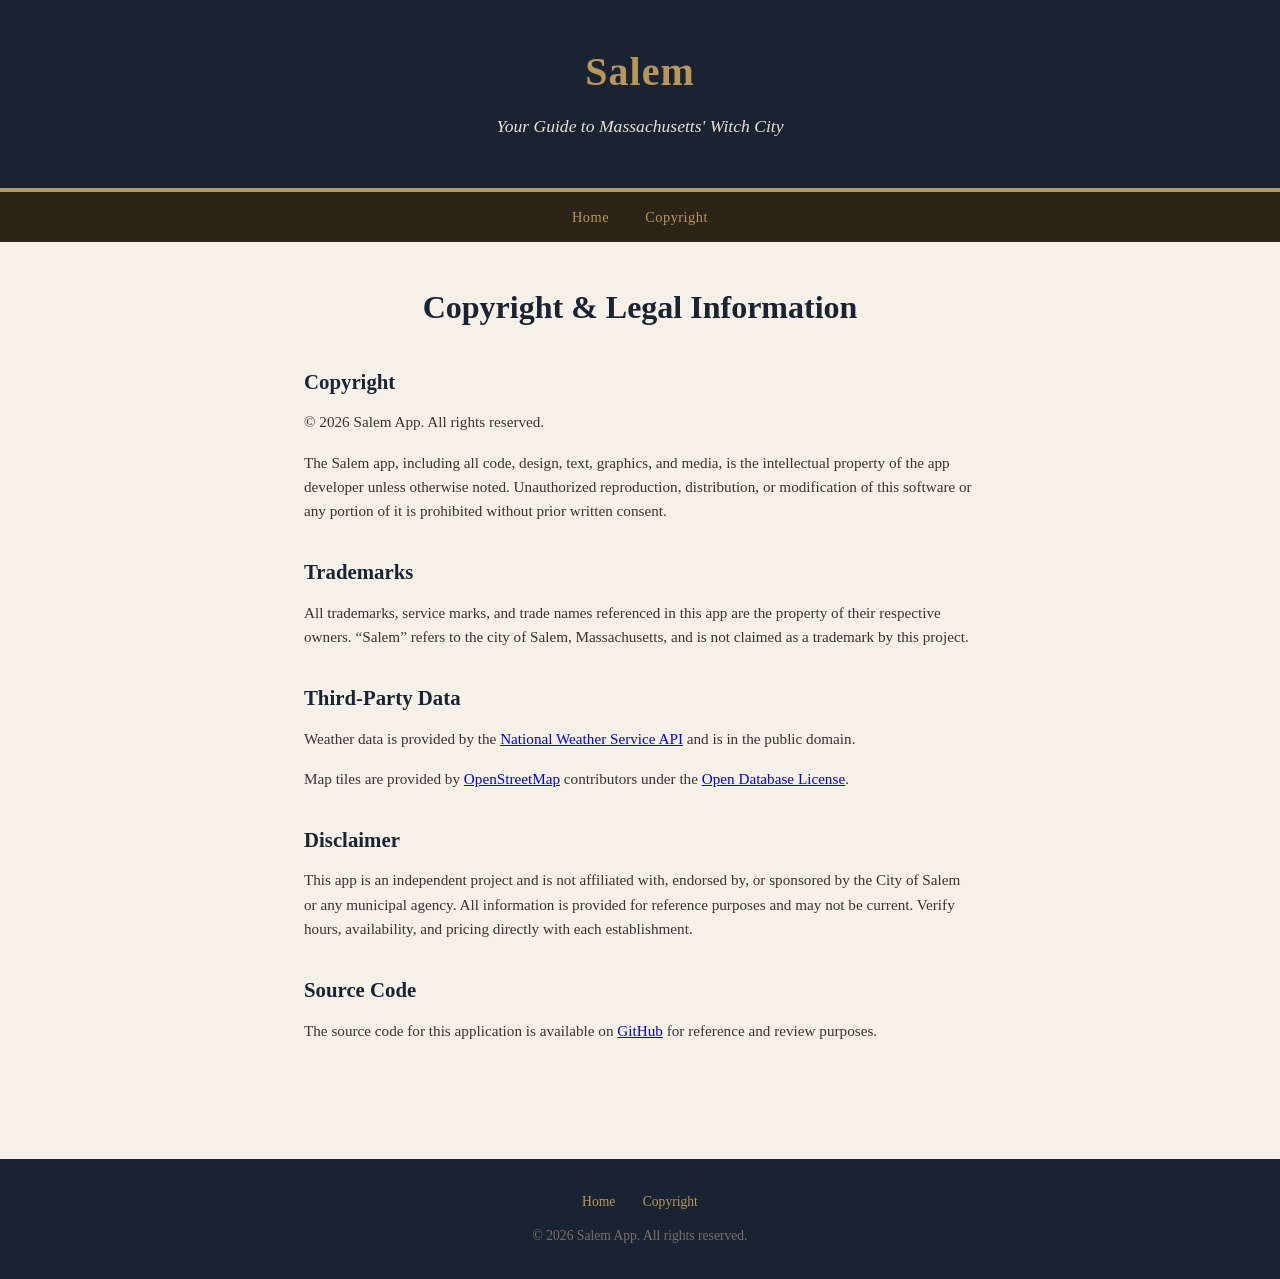
==== copyright.html @ 4abef543 "Initial commit — Salem app website" ====
<!DOCTYPE html>
<html lang="en">
<head>
    <meta charset="UTF-8">
    <meta name="viewport" content="width=device-width, initial-scale=1.0">
    <title>Copyright — Salem App</title>
    <link rel="stylesheet" href="css/style.css">
</head>
<body>

<header>
    <div class="container">
        <h1>Salem</h1>
        <p class="subtitle">Your Guide to Massachusetts' Witch City</p>
    </div>
</header>

<nav>
    <a href="index.html">Home</a>
    <a href="copyright.html">Copyright</a>
</nav>

<div class="legal-content">
    <h1>Copyright &amp; Legal Information</h1>

    <h2>Copyright</h2>
    <p>&copy; 2026 Salem App. All rights reserved.</p>
    <p>
        The Salem app, including all code, design, text, graphics, and media,
        is the intellectual property of the app developer unless otherwise noted.
        Unauthorized reproduction, distribution, or modification of this software
        or any portion of it is prohibited without prior written consent.
    </p>

    <h2>Trademarks</h2>
    <p>
        All trademarks, service marks, and trade names referenced in this app
        are the property of their respective owners. &ldquo;Salem&rdquo; refers
        to the city of Salem, Massachusetts, and is not claimed as a trademark
        by this project.
    </p>

    <h2>Third-Party Data</h2>
    <p>
        Weather data is provided by the
        <a href="https://www.weather.gov/documentation/services-web-api" target="_blank" rel="noopener">National Weather Service API</a>
        and is in the public domain.
    </p>
    <p>
        Map tiles are provided by
        <a href="https://www.openstreetmap.org/" target="_blank" rel="noopener">OpenStreetMap</a>
        contributors under the
        <a href="https://opendatacommons.org/licenses/odbl/" target="_blank" rel="noopener">Open Database License</a>.
    </p>

    <h2>Disclaimer</h2>
    <p>
        This app is an independent project and is not affiliated with, endorsed by,
        or sponsored by the City of Salem or any municipal agency. All information
        is provided for reference purposes and may not be current. Verify hours,
        availability, and pricing directly with each establishment.
    </p>

    <h2>Source Code</h2>
    <p>
        The source code for this application is available on
        <a href="https://github.com/nx-mod/salem" target="_blank" rel="noopener">GitHub</a>
        for reference and review purposes.
    </p>

</div>

<footer>
    <div class="container">
        <div class="links">
            <a href="index.html">Home</a>
            <a href="copyright.html">Copyright</a>
        </div>
        <p>&copy; 2026 Salem App. All rights reserved.</p>
    </div>
</footer>

</body>
</html>
---- css/style.css ----
*, *::before, *::after { box-sizing: border-box; margin: 0; padding: 0; }

:root {
    --navy: #1a2332;
    --gold: #b8975a;
    --cream: #f5f0e8;
    --warm-gray: #e8e0d4;
    --dark: #2c2416;
    --text: #3a3330;
    --text-light: #7a7068;
    --white: #ffffff;
}

html { scroll-behavior: smooth; }

body {
    font-family: Georgia, 'Times New Roman', Times, serif;
    color: var(--text);
    background: var(--cream);
    line-height: 1.6;
}

.container {
    max-width: 960px;
    margin: 0 auto;
    padding: 0 24px;
}

/* Header */
header {
    background: var(--navy);
    color: var(--cream);
    padding: 40px 0 48px;
    text-align: center;
    border-bottom: 4px solid var(--gold);
}

header h1 {
    font-size: 2.5rem;
    font-weight: 700;
    letter-spacing: 1px;
    color: var(--gold);
    margin-bottom: 8px;
}

header .subtitle {
    font-size: 1.1rem;
    color: var(--warm-gray);
    font-style: italic;
}

header .tagline {
    margin-top: 12px;
    font-size: 0.95rem;
    color: var(--text-light);
    letter-spacing: 0.5px;
}

/* Navigation */
nav {
    background: var(--dark);
    text-align: center;
    padding: 12px 0;
}

nav a {
    color: var(--gold);
    text-decoration: none;
    margin: 0 16px;
    font-size: 0.9rem;
    letter-spacing: 0.5px;
    transition: color 0.2s;
}

nav a:hover { color: var(--cream); }

/* Sections */
section { padding: 60px 0; }

section:nth-child(even) { background: var(--warm-gray); }

.section-title {
    font-size: 1.8rem;
    color: var(--navy);
    margin-bottom: 8px;
    text-align: center;
}

.section-subtitle {
    text-align: center;
    color: var(--text-light);
    font-style: italic;
    margin-bottom: 40px;
    font-size: 0.95rem;
}

/* Feature grid */
.feature-grid {
    display: grid;
    grid-template-columns: repeat(auto-fit, minmax(260px, 1fr));
    gap: 24px;
}

.feature-card {
    background: var(--white);
    padding: 32px 24px;
    border-radius: 8px;
    text-align: center;
    box-shadow: 0 2px 8px rgba(0,0,0,0.06);
    border: 1px solid var(--warm-gray);
}

.feature-card .icon { font-size: 2rem; margin-bottom: 12px; }

.feature-card h3 {
    font-size: 1.1rem;
    color: var(--navy);
    margin-bottom: 8px;
}

.feature-card p {
    font-size: 0.9rem;
    color: var(--text-light);
}

/* Category list */
.category-list {
    display: grid;
    grid-template-columns: repeat(auto-fit, minmax(180px, 1fr));
    gap: 12px;
    list-style: none;
}

.category-list li {
    background: var(--white);
    padding: 12px 16px;
    border-radius: 6px;
    text-align: center;
    font-size: 0.9rem;
    border: 1px solid var(--warm-gray);
    color: var(--text);
}

/* Download */
.download-buttons {
    display: flex;
    gap: 16px;
    justify-content: center;
    flex-wrap: wrap;
    margin-top: 24px;
}

.btn {
    display: inline-block;
    padding: 14px 36px;
    border-radius: 6px;
    text-decoration: none;
    font-size: 1rem;
    font-weight: 600;
    transition: all 0.2s;
    font-family: inherit;
}

.btn-primary {
    background: var(--navy);
    color: var(--cream);
    border: 2px solid var(--navy);
}

.btn-primary:hover {
    background: #243042;
    color: var(--gold);
}

.btn-secondary {
    background: transparent;
    color: var(--navy);
    border: 2px solid var(--navy);
}

.btn-secondary:hover {
    background: var(--navy);
    color: var(--cream);
}

/* Footer */
footer {
    background: var(--navy);
    color: var(--text-light);
    text-align: center;
    padding: 32px 0;
    font-size: 0.85rem;
}

footer a {
    color: var(--gold);
    text-decoration: none;
}

footer a:hover { text-decoration: underline; }

footer .links { margin-bottom: 12px; }

footer .links a { margin: 0 12px; }

/* Legal pages */
.legal-content {
    max-width: 720px;
    margin: 40px auto;
    padding: 0 24px 60px;
}

.legal-content h1 {
    font-size: 2rem;
    color: var(--navy);
    margin-bottom: 24px;
    text-align: center;
}

.legal-content h2 {
    font-size: 1.3rem;
    color: var(--navy);
    margin: 32px 0 12px;
}

.legal-content p {
    margin-bottom: 16px;
    font-size: 0.95rem;
}

.legal-content ul {
    margin: 8px 0 16px 24px;
    font-size: 0.95rem;
}

.legal-content li { margin-bottom: 6px; }

/* Responsive */
@media (max-width: 600px) {
    header h1 { font-size: 1.8rem; }
    nav a { margin: 0 10px; font-size: 0.8rem; }
    section { padding: 40px 0; }
    .section-title { font-size: 1.4rem; }
}
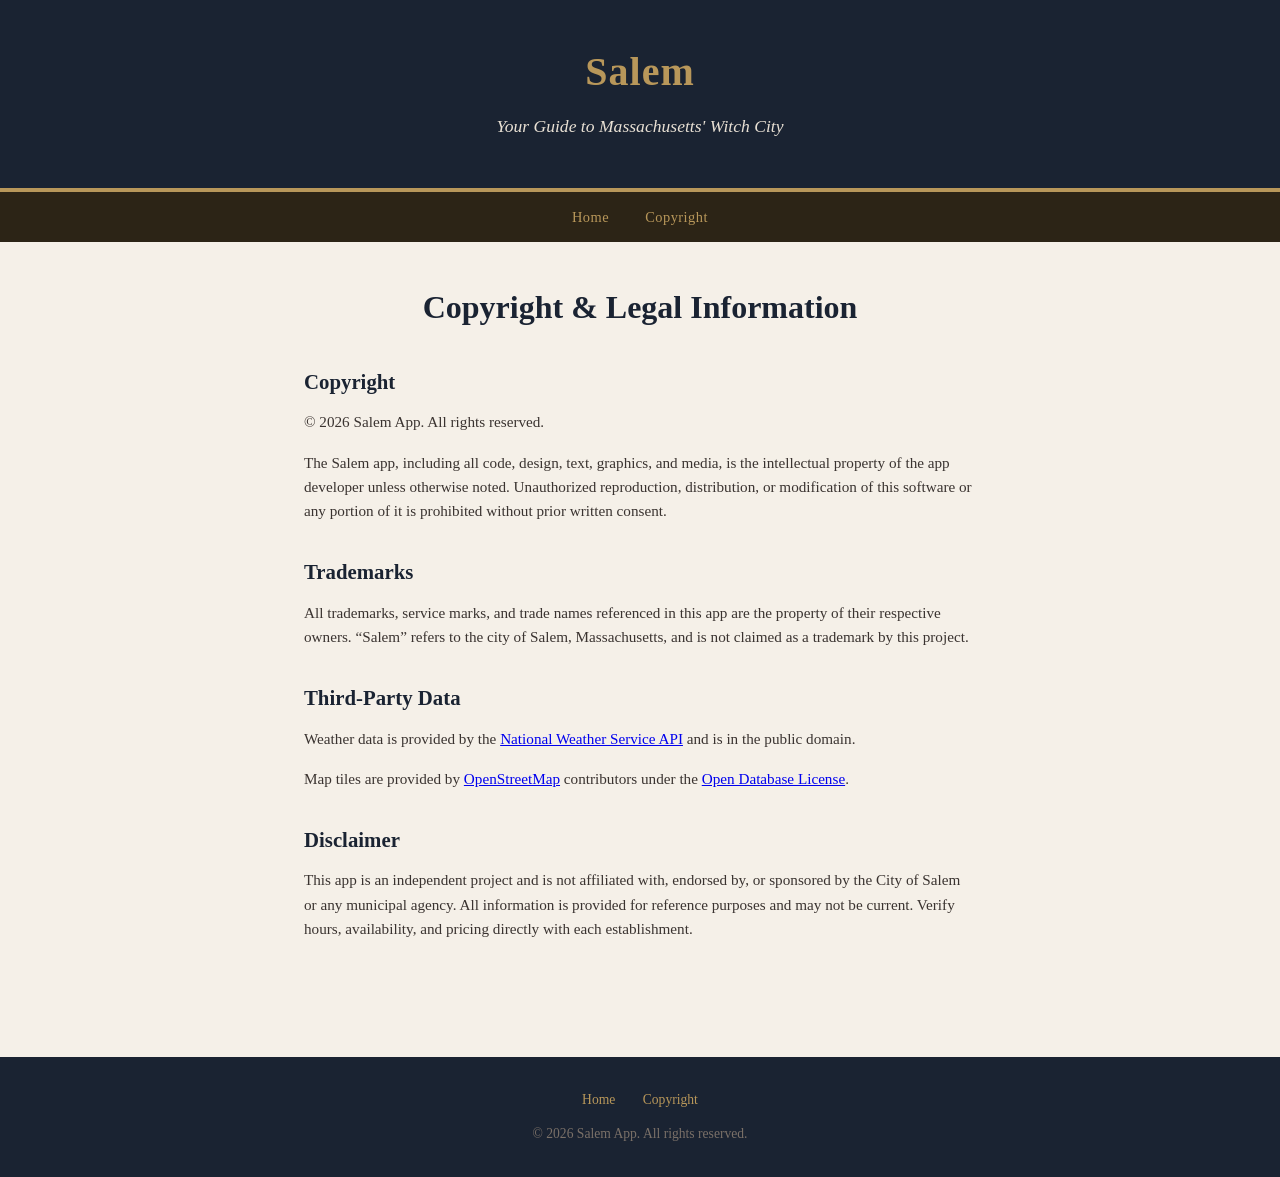
==== commit a6b77fc6: "Remove GitHub/source code references from site" ====
--- a/copyright.html
+++ b/copyright.html
@@ -61,13 +61,6 @@
         availability, and pricing directly with each establishment.
     </p>
 
-    <h2>Source Code</h2>
-    <p>
-        The source code for this application is available on
-        <a href="https://github.com/nx-mod/salem" target="_blank" rel="noopener">GitHub</a>
-        for reference and review purposes.
-    </p>
-
 </div>
 
 <footer>
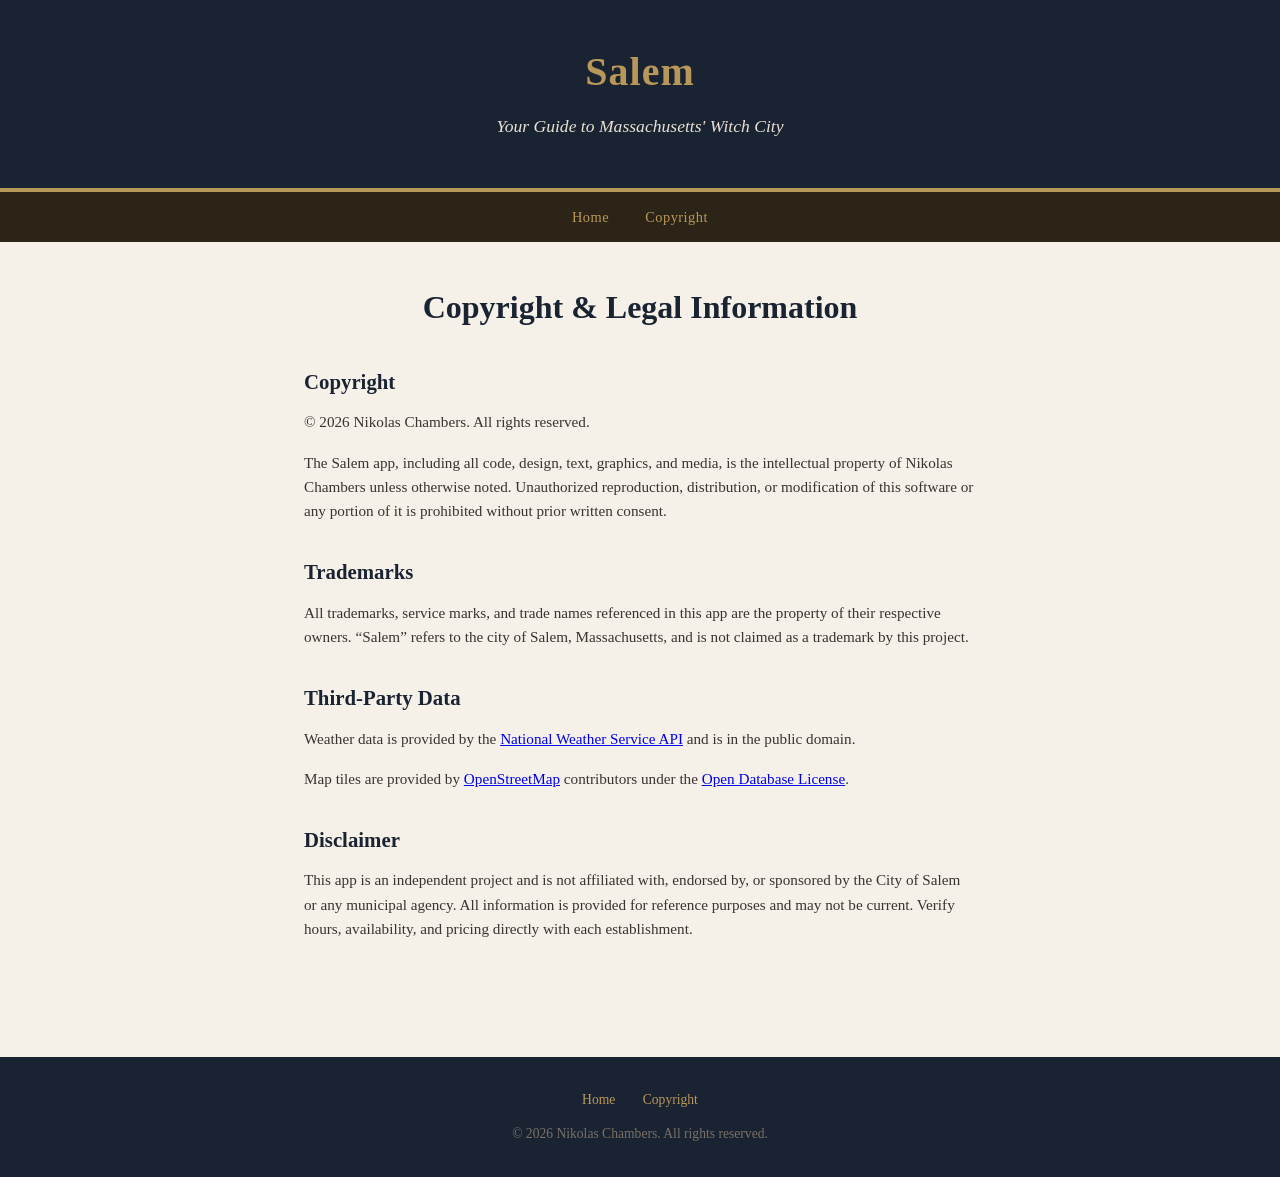
==== commit 8350da33: "Update copyright to Nikolas Chambers, fix stale nx-mod GitHub link, expand privacy policy detail" ====
--- a/copyright.html
+++ b/copyright.html
@@ -24,10 +24,10 @@
     <h1>Copyright &amp; Legal Information</h1>
 
     <h2>Copyright</h2>
-    <p>&copy; 2026 Salem App. All rights reserved.</p>
+    <p>&copy; 2026 Nikolas Chambers. All rights reserved.</p>
     <p>
         The Salem app, including all code, design, text, graphics, and media,
-        is the intellectual property of the app developer unless otherwise noted.
+        is the intellectual property of Nikolas Chambers unless otherwise noted.
         Unauthorized reproduction, distribution, or modification of this software
         or any portion of it is prohibited without prior written consent.
     </p>
@@ -69,7 +69,7 @@
             <a href="index.html">Home</a>
             <a href="copyright.html">Copyright</a>
         </div>
-        <p>&copy; 2026 Salem App. All rights reserved.</p>
+        <p>&copy; 2026 Nikolas Chambers. All rights reserved.</p>
     </div>
 </footer>
 
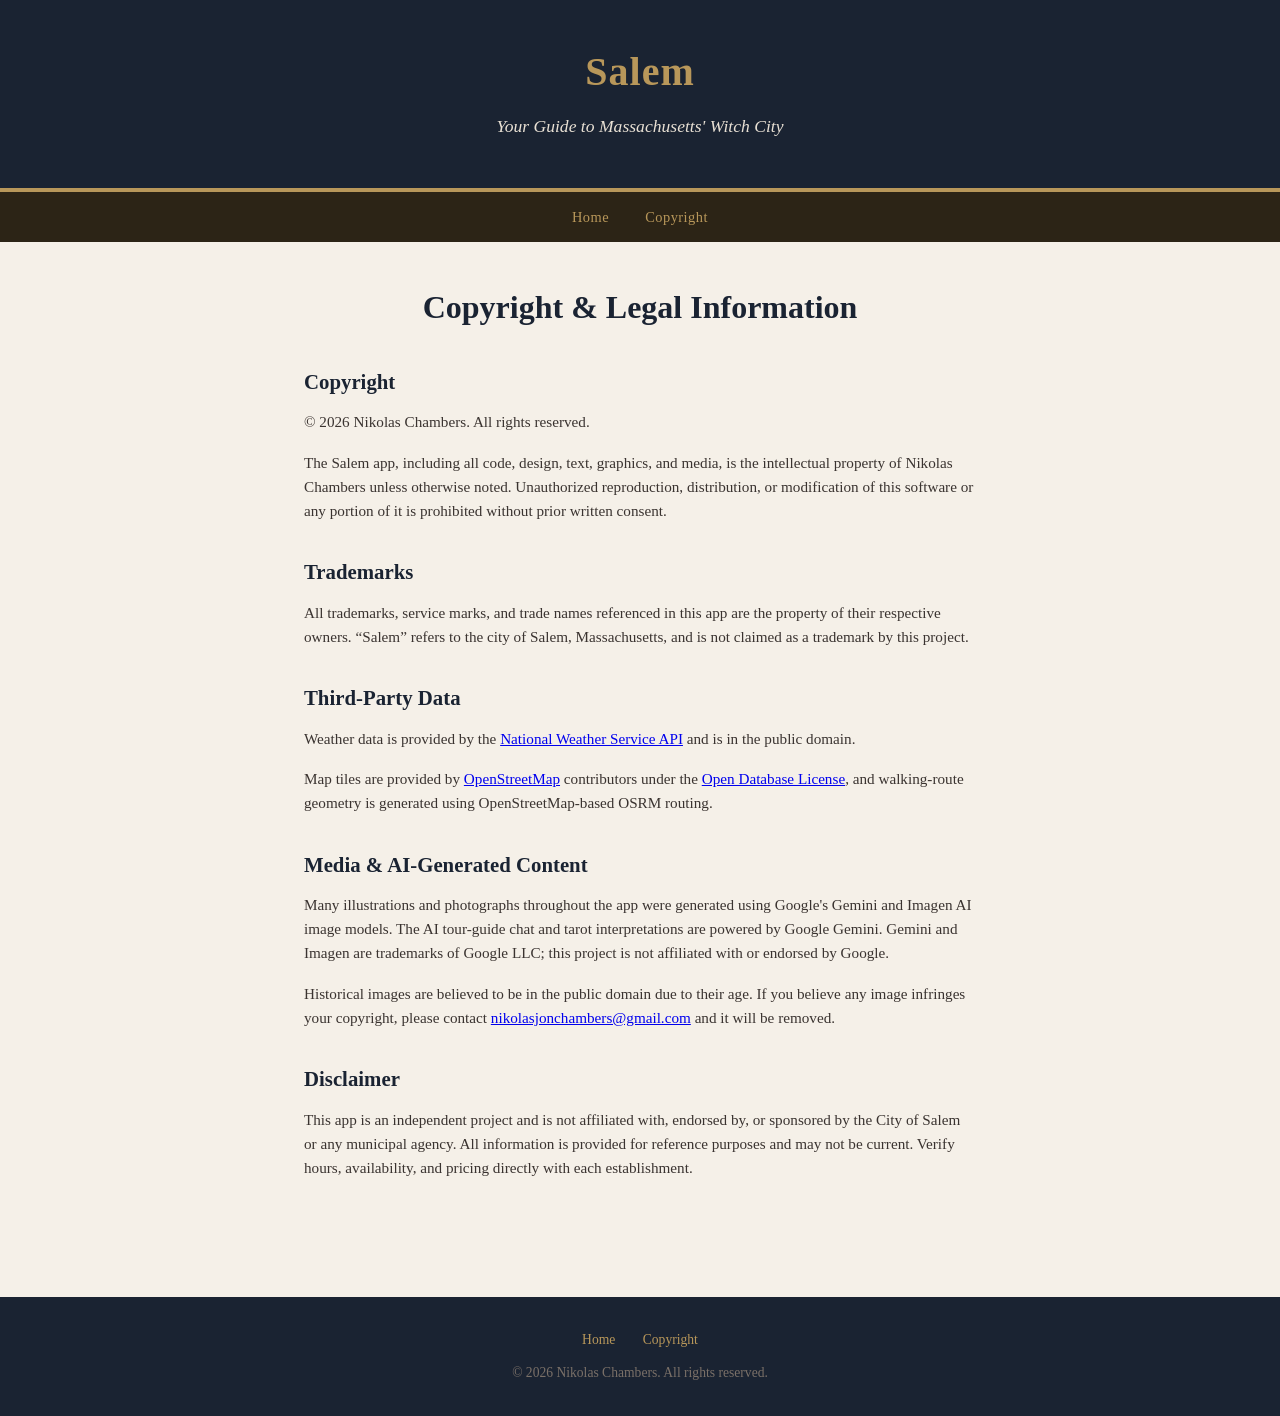
==== commit 2e2c437d: "Sync legal pages with app: accurate AI/location disclosures, OSRM routing, AI-generated media Co-Aut" ====
--- a/copyright.html
+++ b/copyright.html
@@ -50,7 +50,22 @@
         Map tiles are provided by
         <a href="https://www.openstreetmap.org/" target="_blank" rel="noopener">OpenStreetMap</a>
         contributors under the
-        <a href="https://opendatacommons.org/licenses/odbl/" target="_blank" rel="noopener">Open Database License</a>.
+        <a href="https://opendatacommons.org/licenses/odbl/" target="_blank" rel="noopener">Open Database License</a>,
+        and walking-route geometry is generated using OpenStreetMap-based OSRM routing.
+    </p>
+
+    <h2>Media &amp; AI-Generated Content</h2>
+    <p>
+        Many illustrations and photographs throughout the app were generated using
+        Google's Gemini and Imagen AI image models. The AI tour-guide chat and tarot
+        interpretations are powered by Google Gemini. Gemini and Imagen are trademarks
+        of Google LLC; this project is not affiliated with or endorsed by Google.
+    </p>
+    <p>
+        Historical images are believed to be in the public domain due to their age.
+        If you believe any image infringes your copyright, please contact
+        <a href="mailto:nikolasjonchambers@gmail.com">nikolasjonchambers@gmail.com</a>
+        and it will be removed.
     </p>
 
     <h2>Disclaimer</h2>
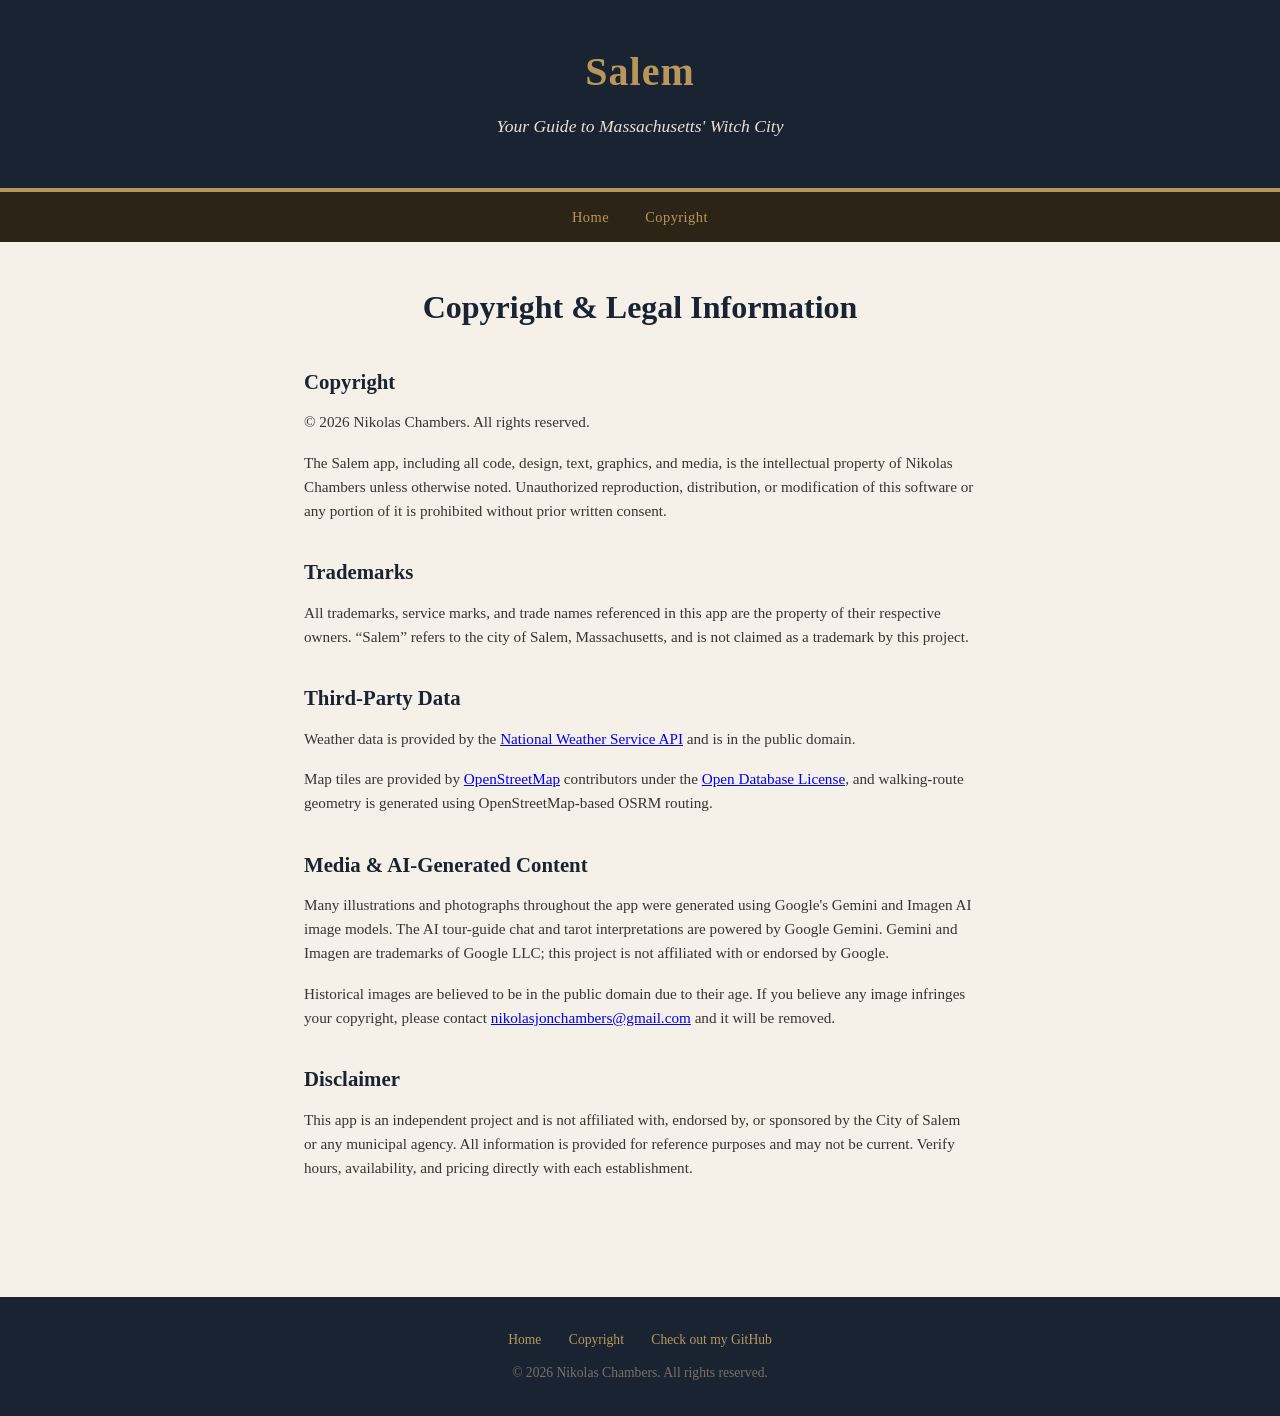
==== commit 1748d61d: "Add link to personal GitHub Pages site in footer" ====
--- a/copyright.html
+++ b/copyright.html
@@ -83,6 +83,7 @@
         <div class="links">
             <a href="index.html">Home</a>
             <a href="copyright.html">Copyright</a>
+            <a href="https://nikolas-chambers.github.io/nikolas-chambers-site/">Check out my GitHub</a>
         </div>
         <p>&copy; 2026 Nikolas Chambers. All rights reserved.</p>
     </div>
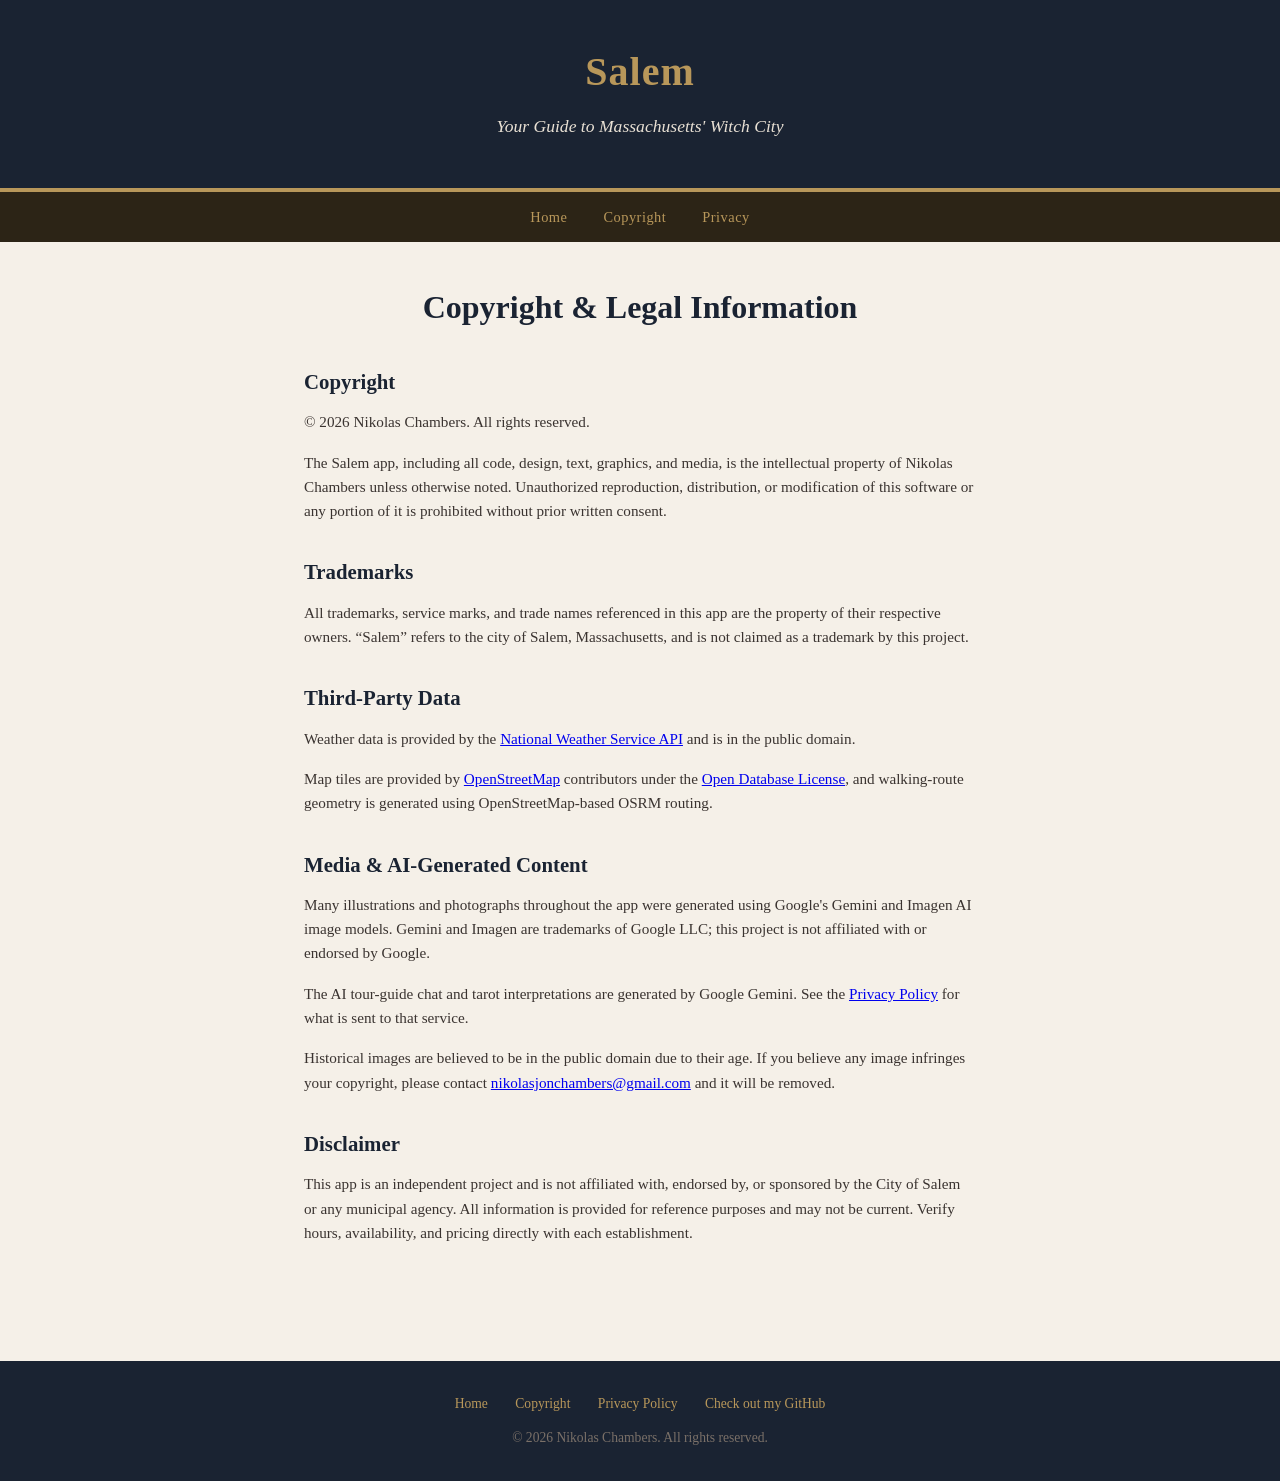
==== commit 49fe3f84: "Sync legal pages with the app: Gemini-only AI, weather translation, reachable privacy link - The AI " ====
--- a/copyright.html
+++ b/copyright.html
@@ -18,6 +18,7 @@
 <nav>
     <a href="index.html">Home</a>
     <a href="copyright.html">Copyright</a>
+    <a href="privacy.html">Privacy</a>
 </nav>
 
 <div class="legal-content">
@@ -57,9 +58,13 @@
     <h2>Media &amp; AI-Generated Content</h2>
     <p>
         Many illustrations and photographs throughout the app were generated using
-        Google's Gemini and Imagen AI image models. The AI tour-guide chat and tarot
-        interpretations are powered by Google Gemini. Gemini and Imagen are trademarks
+        Google's Gemini and Imagen AI image models. Gemini and Imagen are trademarks
         of Google LLC; this project is not affiliated with or endorsed by Google.
+    </p>
+    <p>
+        The AI tour-guide chat and tarot interpretations are generated by Google
+        Gemini. See the <a href="privacy.html">Privacy Policy</a> for what is sent
+        to that service.
     </p>
     <p>
         Historical images are believed to be in the public domain due to their age.
@@ -83,6 +88,7 @@
         <div class="links">
             <a href="index.html">Home</a>
             <a href="copyright.html">Copyright</a>
+            <a href="privacy.html">Privacy Policy</a>
             <a href="https://nikolas-chambers.github.io/nikolas-chambers-site/">Check out my GitHub</a>
         </div>
         <p>&copy; 2026 Nikolas Chambers. All rights reserved.</p>
--- a/css/style.css
+++ b/css/style.css
@@ -159,6 +159,7 @@
     font-weight: 600;
     transition: all 0.2s;
     font-family: inherit;
+    cursor: pointer;
 }
 
 .btn-primary {
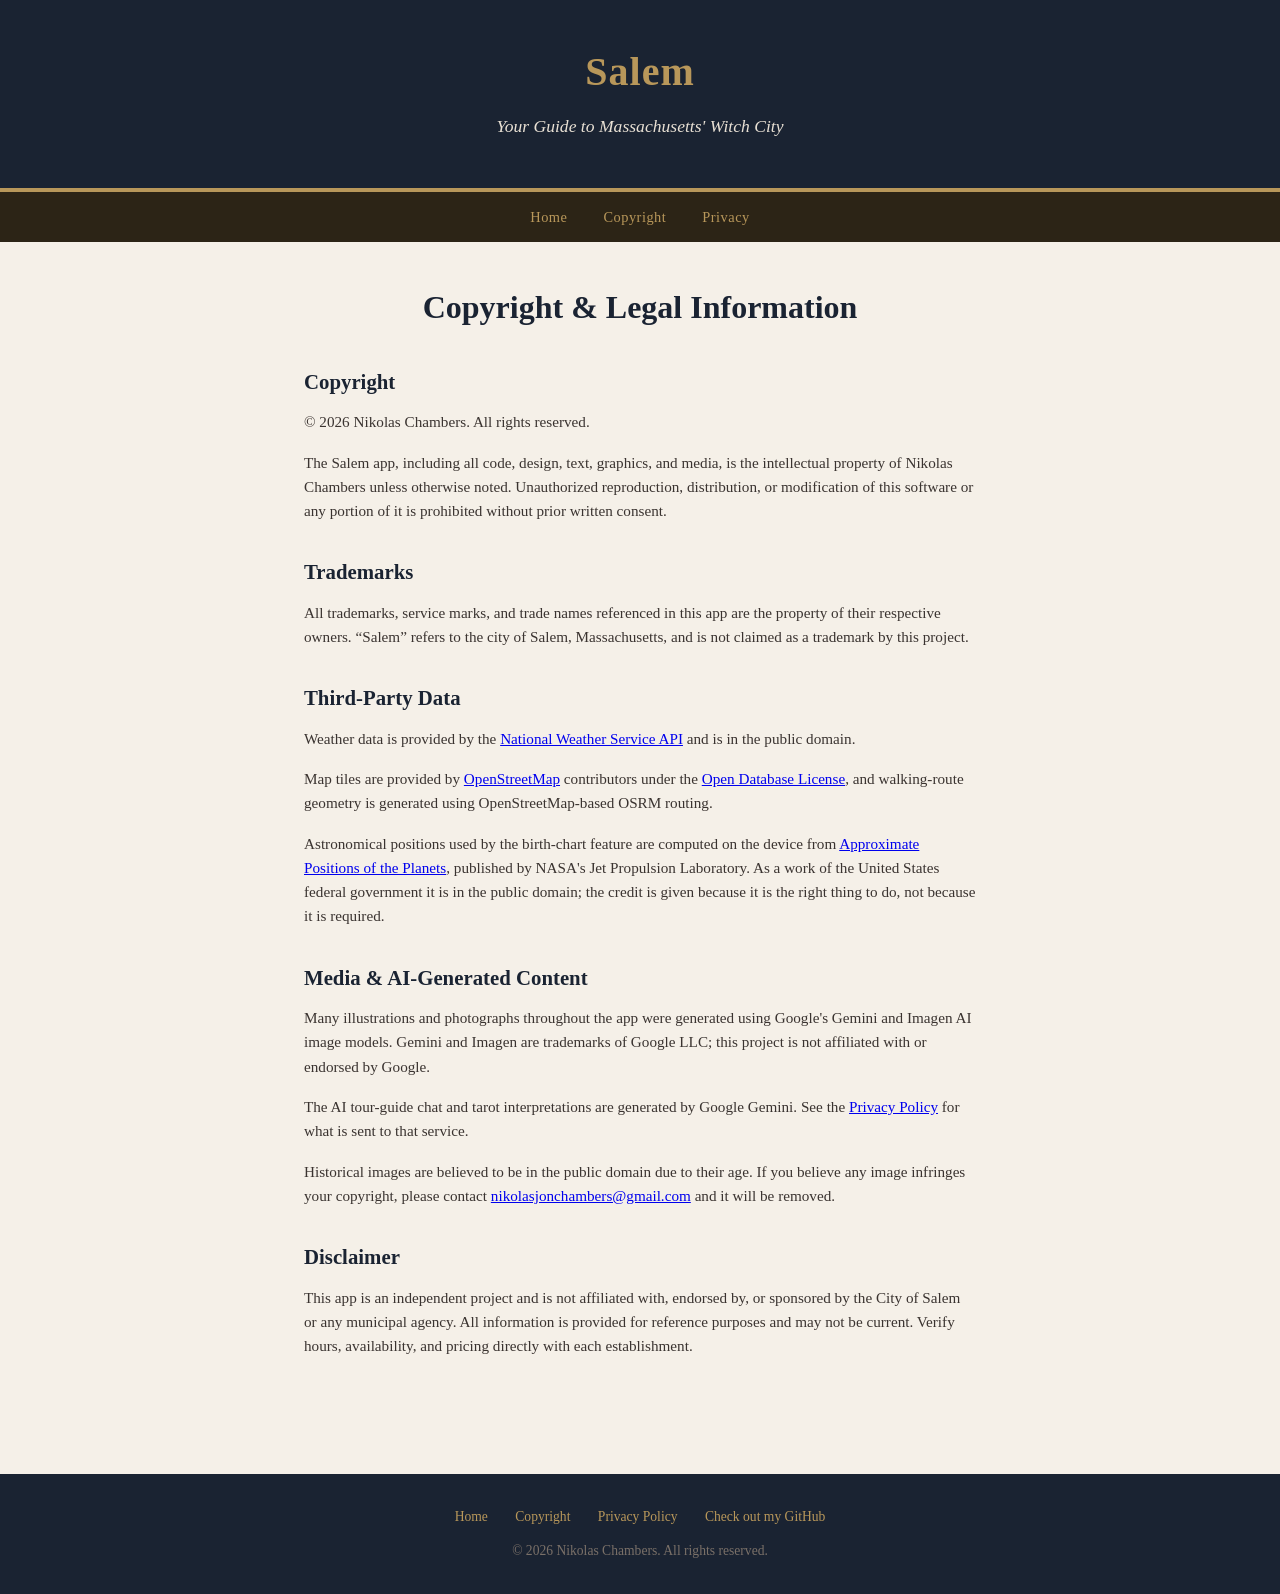
==== commit 3df3e359: "Sync legal pages with the divination screens and the chart engine Privacy: rune casts and I Ching he" ====
--- a/copyright.html
+++ b/copyright.html
@@ -54,6 +54,14 @@
         <a href="https://opendatacommons.org/licenses/odbl/" target="_blank" rel="noopener">Open Database License</a>,
         and walking-route geometry is generated using OpenStreetMap-based OSRM routing.
     </p>
+    <p>
+        Astronomical positions used by the birth-chart feature are computed on the
+        device from
+        <a href="https://ssd.jpl.nasa.gov/planets/approx_pos.html" target="_blank" rel="noopener">Approximate Positions of the Planets</a>,
+        published by NASA's Jet Propulsion Laboratory. As a work of the United
+        States federal government it is in the public domain; the credit is given
+        because it is the right thing to do, not because it is required.
+    </p>
 
     <h2>Media &amp; AI-Generated Content</h2>
     <p>
